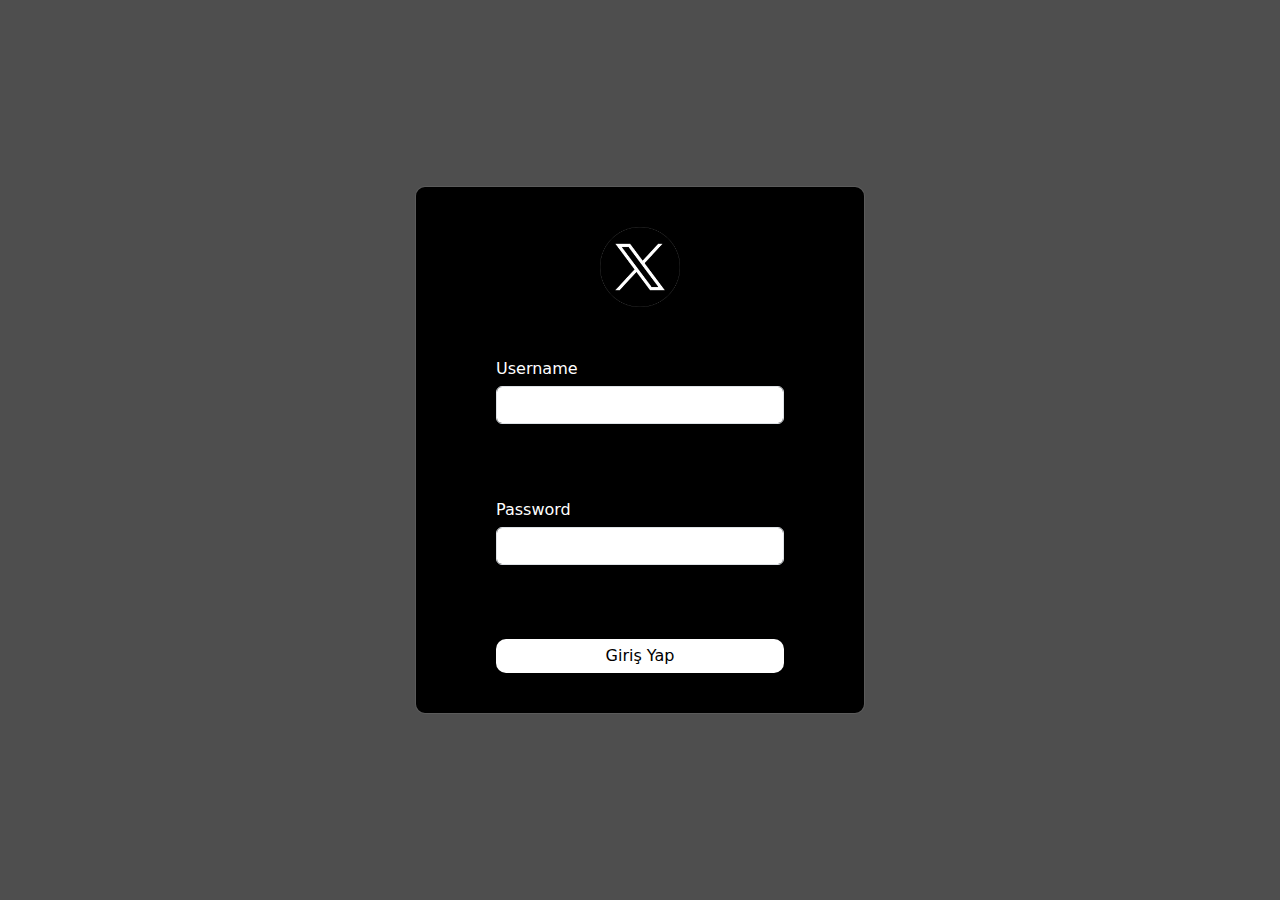
==== auth.html @ 2fd3bfbb "css-added" ====
<!DOCTYPE html>
<html lang="en">
<head>
    <meta charset="UTF-8">
    <meta name="viewport" content="width=device-width, initial-scale=1.0">
    <title>X | Login</title>
    <link rel="stylesheet" href="styles/style.css">
    <link
      rel="stylesheet"
      href="https://cdnjs.cloudflare.com/ajax/libs/bootstrap/5.3.1/css/bootstrap.min.css"/>
</head>
<body class="auth-page">
    <form id="login">
        <img src="IMG/x-logo.png">
        <div>
            <label for="">Username</label>
            <input id="name" class="form-control" type="text">
            <div class="name-warning mt-4"></div>
        </div>
        <div>
            <label for="">Password</label>
            <input id="pass" class="form-control" type="password">
            <div class="pass-warning mt-4"></div>
        </div>

        <button>Giriş Yap</button>
    </form>
    



    <script src="scripts/auth.js" type="module"></script>
</body>
</html>
---- styles/style.css ----
@import url("https://fonts.googleapis.com/css2?family=Indie+Flower&family=Poppins:wght@100;200;300;400;500;600;700;800;900&display=swap");
button {
  border: none !important;
  outline: none !important;
  border-radius: 10px !important;
  cursor: pointer;
  padding: 5px 20px;
  transition: all 0.3s;
}

.auth-page {
  min-height: 100vh;
  background: rgb(78, 78, 78);
  display: grid;
  place-items: center;
}

.auth-page form {
  background: black;
  color: white;
  display: flex;
  flex-direction: column;
  min-width: 450px;
  align-items: center;
  padding: 40px 80px;
  border: 1px solid rgba(128, 128, 128, 0.712);
  border-radius: 10px;
  gap: 50px;
}
.auth-page form img {
  width: 80px;
}
.auth-page form div {
  width: 100%;
}
.auth-page form input {
  margin-top: 5px;
}
.auth-page form button {
  background: white;
  color: black;
  width: 100%;
}
.auth-page form button:hover {
  background: rgb(199, 198, 198);
}
.auth-page form .warning {
  width: 100% !important;
  background: #F8d7da;
  padding: 5px 20px;
  color: black;
  border-radius: 10px;
  text-align: center;
}

.feed {
  background: black;
  color: white;
  min-height: 100vh;
  overflow: hidden;
  display: grid;
  grid-template-columns: 1fr 3fr 1fr;
  font-family: "poppins";
}
@media (max-width: 1000px) {
  .feed {
    grid-template-columns: 1fr 4fr;
  }
}

.left-bar {
  display: flex;
  flex-direction: column;
  justify-content: space-between;
}
.left-bar img {
  width: 80px;
}
@media (max-width: 1300px) {
  .left-bar img {
    width: 45px;
  }
}
.left-bar nav {
  display: flex;
  flex-direction: column;
  padding: 20px 10px;
}
@media (max-width: 1300px) {
  .left-bar nav {
    align-items: end;
  }
}
.left-bar nav a {
  display: flex;
  gap: 10px;
  padding: 20px 10px;
  border-radius: 6px;
  font-size: 19px;
  cursor: pointer;
  transition: all 0.4s;
}
@media (max-width: 1300px) {
  .left-bar nav a i {
    font-size: 24px;
  }
}
.left-bar nav a span {
  white-space: nowrap;
}
@media (max-width: 1300px) {
  .left-bar nav a span {
    display: none;
  }
}
.left-bar nav a:hover {
  background: rgb(56, 55, 55);
}
.left-bar nav button {
  background: #1DA1F2;
  color: white;
  margin-top: 20px;
  border-radius: 4px;
  font-weight: bold;
}
.left-bar nav button:hover {
  background: rgba(201, 153, 245, 0.658);
}
.left-bar nav button span {
  white-space: nowrap;
}
@media (max-width: 1300px) {
  .left-bar nav button span {
    display: none;
  }
}
@media (max-width: 1300px) {
  .left-bar nav button {
    padding: 0;
    width: 45px;
    height: 45px;
    display: grid;
    place-items: center;
    border-radius: 50% !important;
  }
}
.left-bar .user-info {
  display: flex;
  gap: 10px;
}
@media (max-width: 1300px) {
  .left-bar .user-info {
    flex-direction: column;
    align-items: end;
  }
}
.left-bar .user-info img {
  height: 60px;
  width: 60px;
}
.left-bar .user-info button {
  background: gray;
  color: white;
  border-radius: 6px !important;
}
@media (max-width: 1300px) {
  .left-bar .user-info button span {
    display: none;
  }
}
@media (max-width: 1300px) {
  .left-bar .user-info p {
    display: none;
  }
}

main {
  border: 1px solid rgb(59, 58, 58);
}
main header {
  padding: 20px;
  font-weight: bold;
  font-size: 21px;
  border-bottom: 1px solid rgb(59, 58, 58);
}
main #post-tweet {
  display: flex;
  gap: 10px;
  border-bottom: 1px solid rgb(59, 58, 58);
  padding: 10px;
}
main #post-tweet img {
  width: 50px;
  height: 50px;
}
main #post-tweet .input-area {
  width: 100%;
}
main #post-tweet .input-area input {
  width: 100%;
  background: black;
  border: none;
  outline: none;
  padding: 10px 20px;
  font-size: 20px;
  color: white;
}
main #post-tweet .input-area .buttons {
  display: flex;
  justify-content: end;
}
main #post-tweet .input-area .buttons button {
  border-radius: 60px !important;
  background: #1DA1F2;
  color: white;
}
main #post-tweet .input-area .buttons button:hover {
  background: rgb(115, 115, 243);
}

@media (max-width: 1000px) {
  .news {
    display: none;
  }
}/*# sourceMappingURL=style.css.map */
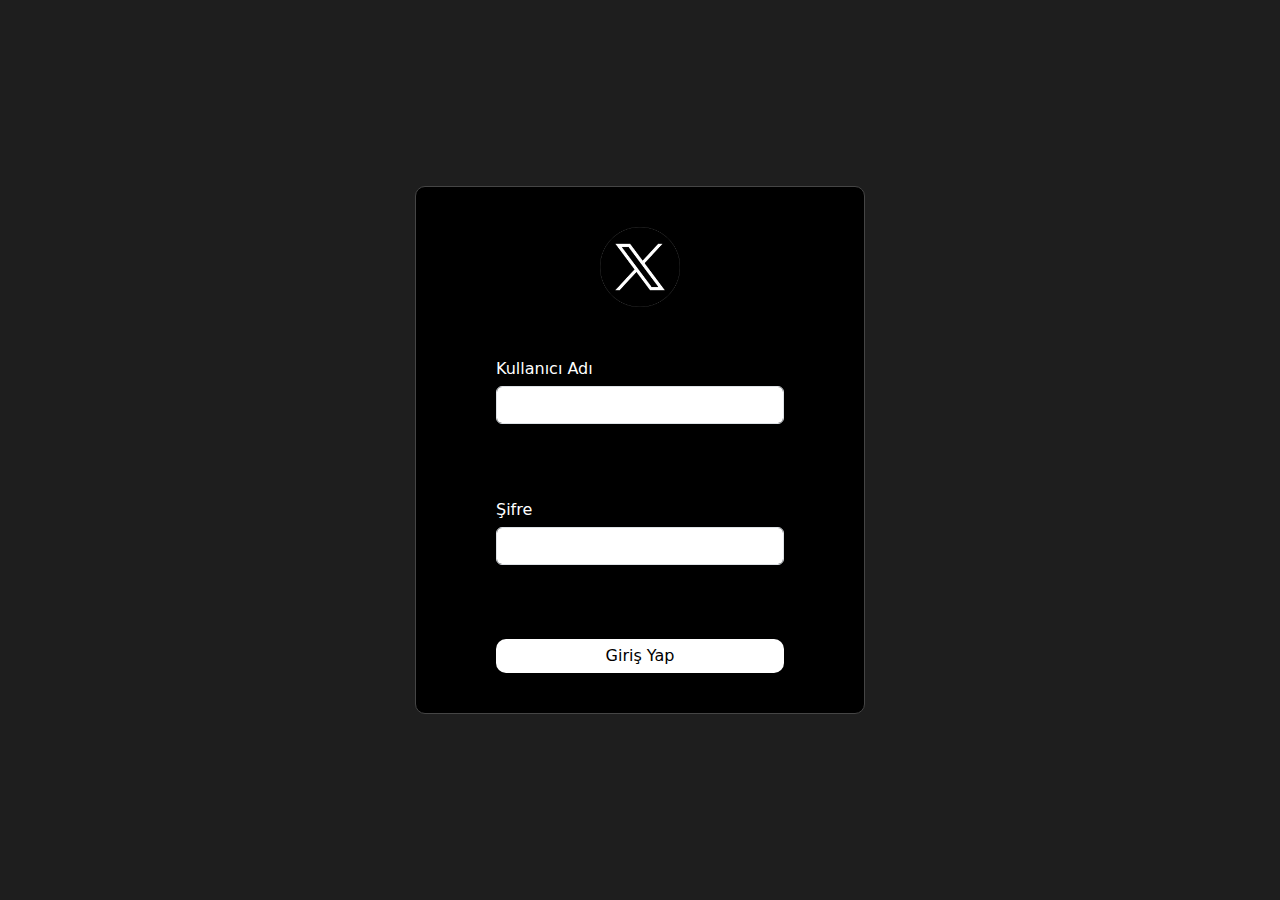
==== commit 57b574b1: "tweets-section-added" ====
--- a/auth.html
+++ b/auth.html
@@ -1,34 +1,38 @@
 <!DOCTYPE html>
 <html lang="en">
-<head>
-    <meta charset="UTF-8">
-    <meta name="viewport" content="width=device-width, initial-scale=1.0">
-    <title>X | Login</title>
-    <link rel="stylesheet" href="styles/style.css">
+  <head>
+    <meta charset="UTF-8" />
+    <meta
+      name="viewport"
+      content="width=device-width, initial-scale=1.0"
+    />
+    <title>X | Giriş Yap</title>
+
+    <link rel="stylesheet" href="scss/style.css" />
     <link
       rel="stylesheet"
-      href="https://cdnjs.cloudflare.com/ajax/libs/bootstrap/5.3.1/css/bootstrap.min.css"/>
-</head>
-<body class="auth-page">
+      href="https://cdnjs.cloudflare.com/ajax/libs/bootstrap/5.3.1/css/bootstrap.min.css"
+    />
+  </head>
+  <body class="auth-page">
     <form id="login">
-        <img src="IMG/x-logo.png">
-        <div>
-            <label for="">Username</label>
-            <input id="name" class="form-control" type="text">
-            <div class="name-warning mt-4"></div>
-        </div>
-        <div>
-            <label for="">Password</label>
-            <input id="pass" class="form-control" type="password">
-            <div class="pass-warning mt-4"></div>
-        </div>
+      <img src="/images/x-logo.png" />
 
-        <button>Giriş Yap</button>
+      <div>
+        <label>Kullanıcı Adı</label>
+        <input id="name" class="form-control" type="text" />
+        <div class="name-warning mt-4"></div>
+      </div>
+
+      <div>
+        <label>Şifre</label>
+        <input id="pass" class="form-control" type="password" />
+        <div class="pass-warning mt-4"></div>
+      </div>
+
+      <button>Giriş Yap</button>
     </form>
-    
-
-
 
     <script src="scripts/auth.js" type="module"></script>
-</body>
-</html>+  </body>
+</html>
--- a/scss/style.css
+++ b/scss/style.css
@@ -0,0 +1,468 @@
+@import url("https://fonts.googleapis.com/css2?family=Indie+Flower&family=Poppins:wght@100;200;300;400;500;600;700;800;900&display=swap");
+button {
+  border: none;
+  outline: none;
+  cursor: pointer;
+  padding: 5px 20px;
+  border-radius: 10px;
+  transition: all 0.3s;
+}
+
+.auth-page {
+  min-height: 100vh;
+  background: rgb(30, 30, 30);
+  display: grid;
+  place-items: center;
+}
+
+.auth-page form {
+  background: black;
+  color: white;
+  display: flex;
+  flex-direction: column;
+  min-width: 450px;
+  align-items: center;
+  padding: 40px 80px;
+  border: 1px solid rgb(69, 69, 69);
+  border-radius: 10px;
+  gap: 50px;
+}
+.auth-page form img {
+  width: 80px;
+}
+.auth-page form div {
+  width: 100%;
+}
+.auth-page form input {
+  margin-top: 5px;
+}
+.auth-page form button {
+  width: 100%;
+  background: white;
+  color: black;
+  border-radius: 10px;
+}
+.auth-page form button:hover {
+  background: rgb(198, 198, 198);
+}
+.auth-page form .warning {
+  width: 100%;
+  background: #f8d7da;
+  padding: 5px 20px;
+  color: black;
+  border-radius: 5px;
+}
+
+.top {
+  display: flex;
+  gap: 20px;
+  align-items: center;
+}
+.top a {
+  color: white;
+}
+
+.loading-top {
+  margin: 20px;
+}
+
+.info-area {
+  padding: 20px;
+}
+
+.tweet-info {
+  display: flex;
+  flex-direction: column;
+  gap: 20px;
+  margin-top: 30px;
+}
+.tweet-info .user {
+  display: flex;
+  justify-content: space-between;
+  align-items: center;
+}
+.tweet-info .user .info {
+  display: flex;
+  align-items: center;
+  gap: 10px;
+}
+.tweet-info .user .info img {
+  width: 50px;
+  border-radius: 50%;
+}
+.tweet-info .user button {
+  border-radius: 10px;
+}
+.tweet-info .user button:hover {
+  background: rgb(157, 157, 157);
+}
+.tweet-info .data {
+  display: flex;
+  gap: 20px;
+}
+.tweet-info .data p {
+  color: rgb(173, 173, 173);
+}
+.tweet-info .data p .count {
+  color: white;
+  font-weight: bold;
+}
+.tweet-info .buttons {
+  display: flex;
+  justify-content: space-between;
+}
+.tweet-info .buttons button {
+  background: none;
+  color: gray;
+  border-radius: 50px;
+}
+.tweet-info .buttons button:hover {
+  background: rgba(152, 152, 152, 0.331);
+}
+
+.news {
+  padding: 20px;
+  display: flex;
+  flex-direction: column;
+  align-items: start;
+  gap: 50px;
+}
+
+.news form {
+  background: rgb(40, 40, 40);
+  padding: 5px 15px;
+  display: flex;
+  gap: 10px;
+  align-items: center;
+  border-radius: 40px;
+  color: rgb(183, 181, 181);
+}
+.news form input {
+  background: none;
+  border: none;
+  outline: none;
+  color: rgb(183, 181, 181);
+}
+
+.news ul {
+  background: rgb(40, 40, 40);
+  border-radius: 10px;
+  padding: 20px;
+  list-style: none;
+  min-width: 250px;
+}
+.news ul li {
+  padding: 10px;
+  border-bottom: 1px solid rgb(95, 94, 94);
+}
+
+.user-page .top {
+  padding: 20px;
+}
+.user-page .user-page-info {
+  padding: 20px;
+  border-bottom: 1px solid rgb(70, 70, 70);
+}
+.user-page .user-page-info div {
+  display: flex;
+  gap: 40px;
+}
+.user-page .user-page-info div p {
+  color: rgb(171, 171, 171);
+}
+.user-page .user-page-info div p span:nth-child(1) {
+  color: white;
+  font-weight: bold;
+}
+
+.banner {
+  position: relative;
+}
+.banner img {
+  width: 100%;
+  height: 200px;
+}
+.banner .user-pp {
+  position: absolute;
+  bottom: -65px;
+  left: 30px;
+  max-width: 130px;
+  max-height: 130px;
+  border-radius: 50%;
+  border: 3px solid black;
+}
+
+.user-page .buttons {
+  display: flex;
+  justify-content: end;
+  align-items: center;
+  margin-top: 40px;
+  margin-right: 40px;
+  gap: 30px;
+}
+.user-page .buttons .icon {
+  border: 1px solid;
+  border-radius: 50%;
+  width: 40px;
+  height: 40px;
+  display: grid;
+  place-items: center;
+}
+.user-page .buttons button {
+  border-radius: 40px;
+}
+
+.feed {
+  background: black;
+  color: white;
+  min-height: 100vh;
+  font-family: "poppins";
+  overflow: hidden;
+  display: grid;
+  grid-template-columns: 1fr 3fr 1fr;
+}
+@media (max-width: 1000px) {
+  .feed {
+    grid-template-columns: 1fr 3fr;
+  }
+}
+@media (min-width: 1000px) {
+  .feed {
+    grid-template-columns: 1fr 600px 1fr;
+  }
+}
+
+.left-bar {
+  display: flex;
+  flex-direction: column;
+  justify-content: space-between;
+}
+.left-bar a {
+  color: white;
+}
+@media (min-width: 1300px) {
+  .left-bar {
+    align-items: end;
+    margin-right: 50px;
+  }
+}
+.left-bar img {
+  width: 80px;
+}
+@media (max-width: 1300px) {
+  .left-bar img {
+    width: 50px;
+  }
+}
+.left-bar nav {
+  display: flex;
+  flex-direction: column;
+  padding: 20px 10px;
+}
+@media (max-width: 1300px) {
+  .left-bar nav {
+    align-items: end;
+  }
+}
+.left-bar nav a {
+  display: flex;
+  font-size: 19px;
+  gap: 10px;
+  padding: 20px 10px;
+  border-radius: 6px;
+  cursor: pointer;
+  transition: all 0.4s;
+}
+.left-bar nav a:hover {
+  background: rgb(50, 50, 50);
+}
+.left-bar nav button {
+  background: #1da1f2;
+  color: white;
+  margin-top: 20px;
+  border-radius: 4px;
+  font-weight: bold;
+}
+.left-bar nav button:hover {
+  background: rgb(0, 97, 161);
+}
+@media (max-width: 1300px) {
+  .left-bar nav button {
+    padding: 0;
+    width: 50px;
+    height: 50px;
+    display: grid;
+    place-items: center;
+    border-radius: 50%;
+  }
+}
+@media (max-width: 1300px) {
+  .left-bar nav i {
+    font-size: 26px;
+  }
+}
+.left-bar nav span {
+  white-space: nowrap;
+}
+@media (max-width: 1300px) {
+  .left-bar nav span {
+    display: none;
+  }
+}
+.left-bar .user-info {
+  display: flex;
+  gap: 10px;
+}
+@media (max-width: 1300px) {
+  .left-bar .user-info {
+    flex-direction: column;
+    align-items: end;
+  }
+}
+.left-bar .user-info img {
+  height: 60px;
+  width: 60px;
+  border-radius: 50%;
+}
+.left-bar .user-info button {
+  background: gray;
+  border-radius: 6px;
+  color: white;
+}
+@media (max-width: 1300px) {
+  .left-bar .user-info button span {
+    display: none;
+  }
+}
+@media (max-width: 1300px) {
+  .left-bar .user-info p {
+    display: none;
+  }
+}
+
+main {
+  overflow: auto;
+  height: 100vh;
+  border: 1px solid rgb(60, 60, 60);
+}
+main::-webkit-scrollbar {
+  width: 10px;
+  background: black;
+}
+main::-webkit-scrollbar-thumb {
+  background: gray;
+  border-radius: 5px;
+}
+main header {
+  padding: 20px;
+  font-weight: bold;
+  font-size: 21px;
+  border-bottom: 1px solid rgb(60, 60, 60);
+}
+main #post-tweet {
+  display: flex;
+  gap: 10px;
+  border-bottom: 1px solid rgb(60, 60, 60);
+  padding: 10px;
+}
+main #post-tweet img {
+  width: 50px;
+  height: 50px;
+  border-radius: 50%;
+}
+main #post-tweet .input-area {
+  width: 100%;
+}
+main #post-tweet .input-area input {
+  width: 100%;
+  background: black;
+  color: white;
+  border: none;
+  outline: none;
+  padding: 10px 20px;
+  font-size: 20px;
+}
+main #post-tweet .input-area .buttons {
+  display: flex;
+  justify-content: end;
+}
+main #post-tweet .input-area .buttons button {
+  border-radius: 60px;
+  background: #1da1f2;
+  color: white;
+}
+main #post-tweet .input-area .buttons button:hover {
+  background: rgb(0, 92, 149);
+}
+
+.tweets-area {
+  display: flex;
+  flex-direction: column;
+}
+
+.tweet {
+  display: flex;
+  padding: 10px;
+  gap: 15px;
+  border-bottom: 1px solid rgb(50, 50, 50);
+}
+.tweet:hover {
+  background: rgb(28, 28, 28);
+}
+.tweet #user-img {
+  height: 50px;
+  border-radius: 50%;
+}
+.tweet .body {
+  width: 100%;
+  margin-top: 10px;
+}
+.tweet .body .user {
+  display: flex;
+  align-items: center;
+  justify-content: space-between;
+}
+.tweet .body .user .info {
+  display: flex;
+  gap: 10px;
+  text-decoration: none;
+  color: white;
+}
+.tweet .body .user p {
+  color: gray;
+}
+.tweet .body .content {
+  text-decoration: none;
+  color: white;
+}
+.tweet .body .content img {
+  width: 100%;
+  border-radius: 10px;
+  max-height: 300px;
+  -o-object-fit: cover;
+     object-fit: cover;
+}
+.tweet .body .content video {
+  width: 100%;
+  border-radius: 10px;
+  max-height: 500px;
+}
+.tweet .body .buttons {
+  display: flex;
+  justify-content: space-between;
+  margin-top: 20px;
+}
+.tweet .body .buttons button {
+  background: none;
+  color: rgb(136, 136, 136);
+}
+.tweet .body .buttons button:hover {
+  background: rgba(236, 236, 236, 0.247);
+  border-radius: 50px;
+}
+
+@media (max-width: 1000px) {
+  .news {
+    display: none;
+  }
+}/*# sourceMappingURL=style.css.map */